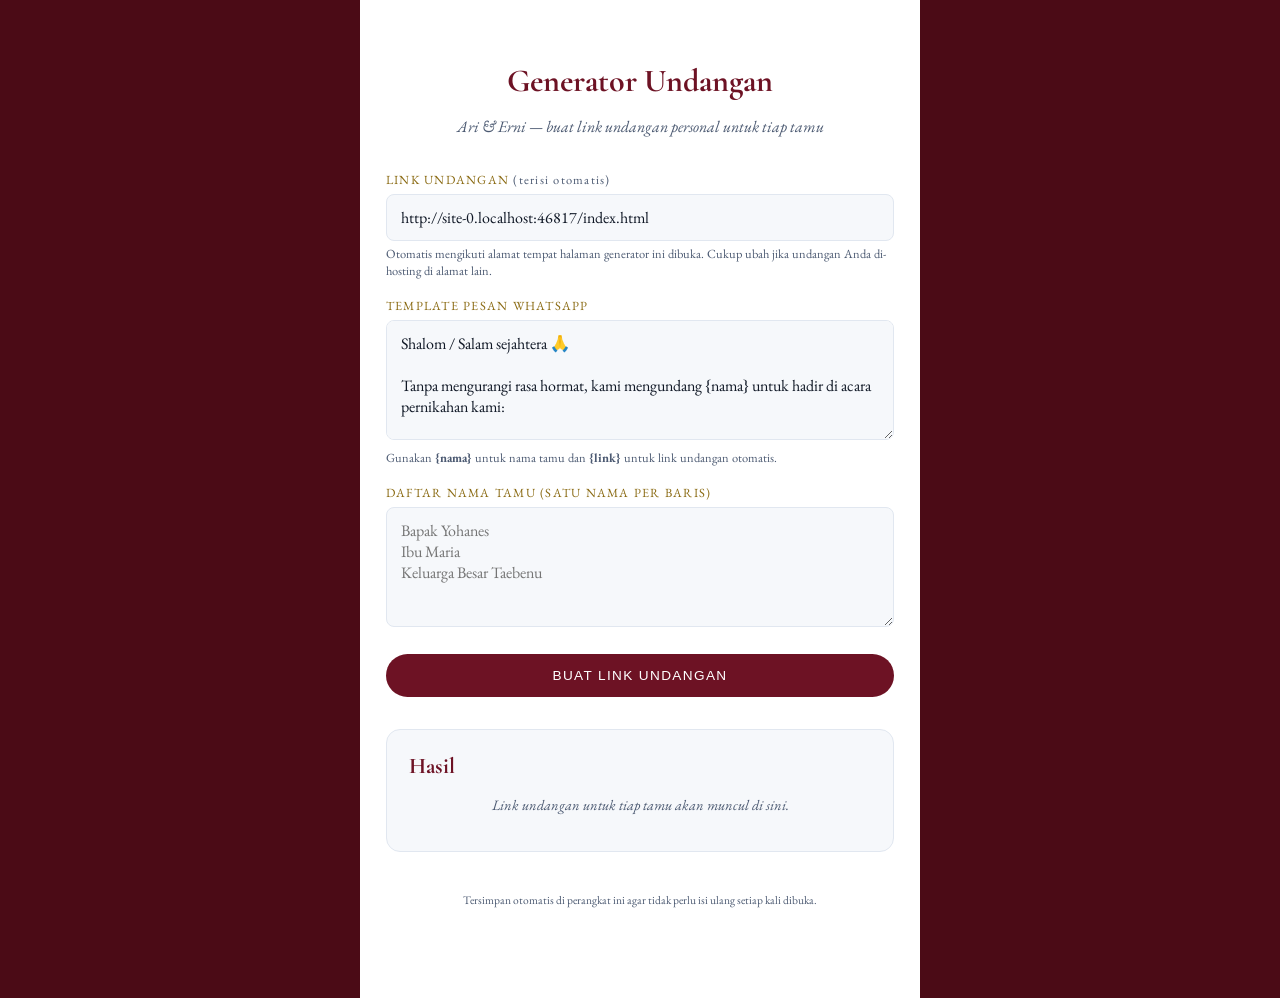
==== generator.html @ a130133c "Add files via upload" ====
<!DOCTYPE html>
<html lang="id">
<head>
<meta charset="UTF-8">
<meta name="viewport" content="width=device-width, initial-scale=1">
<title>Generator Undangan — Ari &amp; Erni</title>
<link rel="preconnect" href="https://fonts.googleapis.com">
<link href="https://fonts.googleapis.com/css2?family=Cormorant+Garamond:wght@600;700&family=EB+Garamond:wght@400;500&display=swap" rel="stylesheet">
<style>
  :root{
    --maroon-deep:#4B0B16; --maroon-mid:#6D1224;
    --cream:#FFFFFF; --cream-soft:#F6F8FB; --cream-line:#E1E7F0;
    --gold:#D4AF37; --gold-bright:#F2D98A; --gold-deep:#8A6A12;
    --ink:#101826; --ink-soft:#4C5A72;
    --font-display:'Cormorant Garamond',serif; --font-body:'EB Garamond',serif;
  }
  *{ box-sizing:border-box; }
  body{
    margin:0; font-family:var(--font-body); background:var(--maroon-deep); color:var(--ink);
    min-height:100vh;
  }
  .wrap{ max-width:560px; margin:0 auto; background:var(--cream); min-height:100vh; padding:40px 26px 80px; }
  h1{ font-family:var(--font-display); text-align:center; color:var(--maroon-mid); font-size:2rem; margin-bottom:4px; }
  .sub{ text-align:center; color:var(--ink-soft); font-style:italic; margin-bottom:34px; }
  label{ font-size:.78rem; letter-spacing:.1em; text-transform:uppercase; color:var(--gold-deep); display:block; margin:18px 0 6px; }
  input, textarea{
    width:100%; font-family:var(--font-body); font-size:1rem;
    padding:12px 14px; border:1px solid var(--cream-line); border-radius:8px; background:var(--cream-soft); color:var(--ink);
  }
  textarea{ min-height:120px; resize:vertical; }
  .hint{ font-size:.78rem; color:var(--ink-soft); margin-top:4px; }
  .card{
    background:var(--cream-soft); border:1px solid var(--cream-line); border-radius:14px;
    padding:22px; margin-top:32px;
  }
  .card h2{ font-family:var(--font-display); color:var(--maroon-mid); margin:0 0 6px; font-size:1.4rem; }
  .result-list{ display:flex; flex-direction:column; gap:14px; margin-top:18px; }
  .result-item{
    background:var(--cream); border:1px solid var(--cream-line); border-radius:10px; padding:14px 16px;
  }
  .result-item .name{ font-family:var(--font-display); font-size:1.15rem; color:var(--maroon-mid); }
  .result-item .link{
    display:block; font-size:.82rem; color:var(--ink-soft); word-break:break-all; margin:6px 0 12px;
  }
  .btn-row{ display:flex; gap:8px; flex-wrap:wrap; }
  .btn{
    display:inline-flex; align-items:center; gap:8px; text-decoration:none; cursor:pointer;
    font-size:.8rem; letter-spacing:.04em; padding:9px 16px; border-radius:999px; border:1px solid transparent;
  }
  .btn-wa{ background:#25D366; color:#fff; }
  .btn-copy{ background:transparent; border-color:var(--maroon-mid); color:var(--maroon-mid); }
  .btn-copy.copied{ background:var(--gold); border-color:var(--gold); color:var(--maroon-deep); }
  .btn-generate{
    width:100%; margin-top:22px; background:var(--maroon-mid); color:var(--cream); border:none;
    padding:14px; border-radius:999px; font-size:.85rem; letter-spacing:.1em; text-transform:uppercase; cursor:pointer;
  }
  .empty{ text-align:center; color:var(--ink-soft); font-style:italic; font-size:.9rem; margin-top:16px; }
  .footer-note{ text-align:center; font-size:.72rem; color:var(--ink-soft); margin-top:40px; }
</style>
</head>
<body>
<div class="wrap">
  <h1>Generator Undangan</h1>
  <p class="sub">Ari &amp; Erni — buat link undangan personal untuk tiap tamu</p>

  <label for="baseUrl">Link Undangan <span id="autoTag" style="text-transform:none;font-weight:normal;color:var(--ink-soft);">(terisi otomatis)</span></label>
  <input id="baseUrl" type="url" placeholder="https://undangan-ari-erni.com/index.html">
  <div class="hint">Otomatis mengikuti alamat tempat halaman generator ini dibuka. Cukup ubah jika undangan Anda di-hosting di alamat lain.</div>

  <label for="waMessage">Template Pesan WhatsApp</label>
  <textarea id="waMessage">Shalom / Salam sejahtera 🙏

Tanpa mengurangi rasa hormat, kami mengundang {nama} untuk hadir di acara pernikahan kami:

*Ari & Erni*

Berikut link undangan digital kami, mohon kiranya {nama} berkenan membuka untuk info lengkap acara:
{link}

Merupakan suatu kehormatan dan kebahagiaan bagi kami apabila {nama} berkenan hadir dan memberikan doa restu.

Terima kasih 🙏🤍</textarea>
  <div class="hint">Gunakan <b>{nama}</b> untuk nama tamu dan <b>{link}</b> untuk link undangan otomatis.</div>

  <label for="guestNames">Daftar Nama Tamu (satu nama per baris)</label>
  <textarea id="guestNames" placeholder="Bapak Yohanes&#10;Ibu Maria&#10;Keluarga Besar Taebenu"></textarea>

  <button class="btn-generate" id="generateBtn" type="button">Buat Link Undangan</button>

  <div class="card">
    <h2>Hasil</h2>
    <div id="results">
      <p class="empty">Link undangan untuk tiap tamu akan muncul di sini.</p>
    </div>
  </div>

  <p class="footer-note">Tersimpan otomatis di perangkat ini agar tidak perlu isi ulang setiap kali dibuka.</p>
</div>

<script>
  // =====================================================================
  // GANTI DI SINI kalau ingin mengunci link undangan secara pasti.
  // Contoh: "https://websitesaya.github.io/Undangan_Ari_Erni/index.html"
  // Kosongkan ("") kalau ingin link dideteksi otomatis dari alamat halaman
  // generator ini dibuka (biasanya sudah benar dengan sendirinya).
  // =====================================================================
  const DEFAULT_INVITATION_URL = "";

  const baseUrlEl = document.getElementById("baseUrl");
  const waMessageEl = document.getElementById("waMessage");
  const guestNamesEl = document.getElementById("guestNames");
  const resultsEl = document.getElementById("results");
  const generateBtn = document.getElementById("generateBtn");

  // Simpan preferensi di perangkat ini (localStorage) — aman untuk file statis biasa.
  const STORAGE_KEY = "cv_invite_generator_v1";

  // Deteksi otomatis link index.html berdasarkan alamat generator.html ini dibuka.
  // Contoh: https://domain.com/folder/generator.html -> https://domain.com/folder/index.html
  function detectBaseUrl(){
    const here = window.location.href.split(/[?#]/)[0]; // buang query/hash
    if (/generator\.html$/i.test(here)) {
      return here.replace(/generator\.html$/i, "index.html");
    }
    // fallback: ganti file terakhir di path dengan index.html
    return here.replace(/[^/]*$/, "index.html");
  }

  function restore(){
    let saved = {};
    try{ saved = JSON.parse(localStorage.getItem(STORAGE_KEY) || "{}"); }catch(e){}

    const autoUrl = detectBaseUrl();
    const isLocalFile = autoUrl.startsWith("file://");

    // Urutan prioritas link undangan:
    // 1) DEFAULT_INVITATION_URL kalau diisi di atas (paling pasti)
    // 2) link yang pernah diubah manual oleh pengguna
    // 3) deteksi otomatis dari alamat generator.html ini dibuka
    if (DEFAULT_INVITATION_URL) {
      baseUrlEl.value = DEFAULT_INVITATION_URL;
    } else if (saved.baseUrlIsCustom && saved.baseUrl) {
      baseUrlEl.value = saved.baseUrl;
    } else {
      baseUrlEl.value = isLocalFile ? (saved.baseUrl || "") : autoUrl;
    }
    document.getElementById("autoTag").style.display =
      (!DEFAULT_INVITATION_URL && !saved.baseUrlIsCustom && !isLocalFile) ? "inline" : "none";

    if (saved.waMessage) waMessageEl.value = saved.waMessage;
    if (saved.guestNames) guestNamesEl.value = saved.guestNames;
  }
  function persist(){
    const autoUrl = detectBaseUrl();
    localStorage.setItem(STORAGE_KEY, JSON.stringify({
      baseUrl: baseUrlEl.value,
      baseUrlIsCustom: baseUrlEl.value.trim() !== autoUrl,
      waMessage: waMessageEl.value,
      guestNames: guestNamesEl.value
    }));
    document.getElementById("autoTag").style.display = (baseUrlEl.value.trim() === autoUrl) ? "inline" : "none";
  }
  restore();

  generateBtn.addEventListener("click", () => {
    persist();
    const base = baseUrlEl.value.trim();
    const template = waMessageEl.value;
    const names = guestNamesEl.value.split("\n").map(n => n.trim()).filter(Boolean);

    if (!base) { alert("Isi dulu link undangan (base URL) di atas."); return; }
    if (!names.length) { alert("Isi minimal satu nama tamu."); return; }

    resultsEl.innerHTML = names.map((name, i) => {
      const link = `${base}${base.includes("?") ? "&" : "?"}to=${encodeURIComponent(name)}`;
      const text = template.replaceAll("{nama}", name).replaceAll("{link}", link);
      const waLink = `https://wa.me/?text=${encodeURIComponent(text)}`;
      return `
        <div class="result-item">
          <div class="name">${name}</div>
          <span class="link" id="link-${i}">${link}</span>
          <div class="btn-row">
            <a class="btn btn-wa" href="${waLink}" target="_blank" rel="noopener">
              <svg width="15" height="15" viewBox="0 0 24 24" fill="currentColor"><path d="M12.04 2C6.58 2 2.13 6.45 2.13 11.91c0 1.75.46 3.45 1.32 4.95L2 22l5.29-1.39a9.9 9.9 0 004.75 1.21h.01c5.46 0 9.9-4.45 9.9-9.91C21.96 6.45 17.5 2 12.04 2zm5.8 14.14c-.24.68-1.4 1.32-1.93 1.4-.5.08-1.12.11-1.8-.11a10.6 10.6 0 01-1.9-.71c-1.9-.83-3.36-2.35-4.28-3.62-.5-.68-.85-1.5-.85-2.34 0-.82.42-1.5.86-1.94.2-.2.44-.24.6-.24h.44c.15 0 .35-.02.53.42.2.5.68 1.73.74 1.86.06.13.1.28.02.44-.08.16-.13.26-.26.4-.13.13-.27.3-.38.4-.13.13-.27.27-.12.53.15.26.68 1.1 1.46 1.79 1 .89 1.85 1.16 2.11 1.29.26.13.42.11.57-.07.16-.18.68-.79.86-1.06.18-.27.36-.22.6-.13.26.08 1.6.75 1.87.89.26.13.44.2.5.31.06.13.06.71-.18 1.39z"/></svg>
              Bagikan via WhatsApp
            </a>
            <button class="btn btn-copy" onclick="copyLink('${link.replace(/'/g,"\\'")}', this)">Salin Link</button>
          </div>
        </div>`;
    }).join("");
  });

  function copyLink(link, btn){
    navigator.clipboard.writeText(link).then(() => {
      const original = btn.textContent;
      btn.textContent = "Tersalin!";
      btn.classList.add("copied");
      setTimeout(() => { btn.textContent = original; btn.classList.remove("copied"); }, 1600);
    });
  }

  [baseUrlEl, waMessageEl, guestNamesEl].forEach(el => el.addEventListener("change", persist));
</script>
</body>
</html>
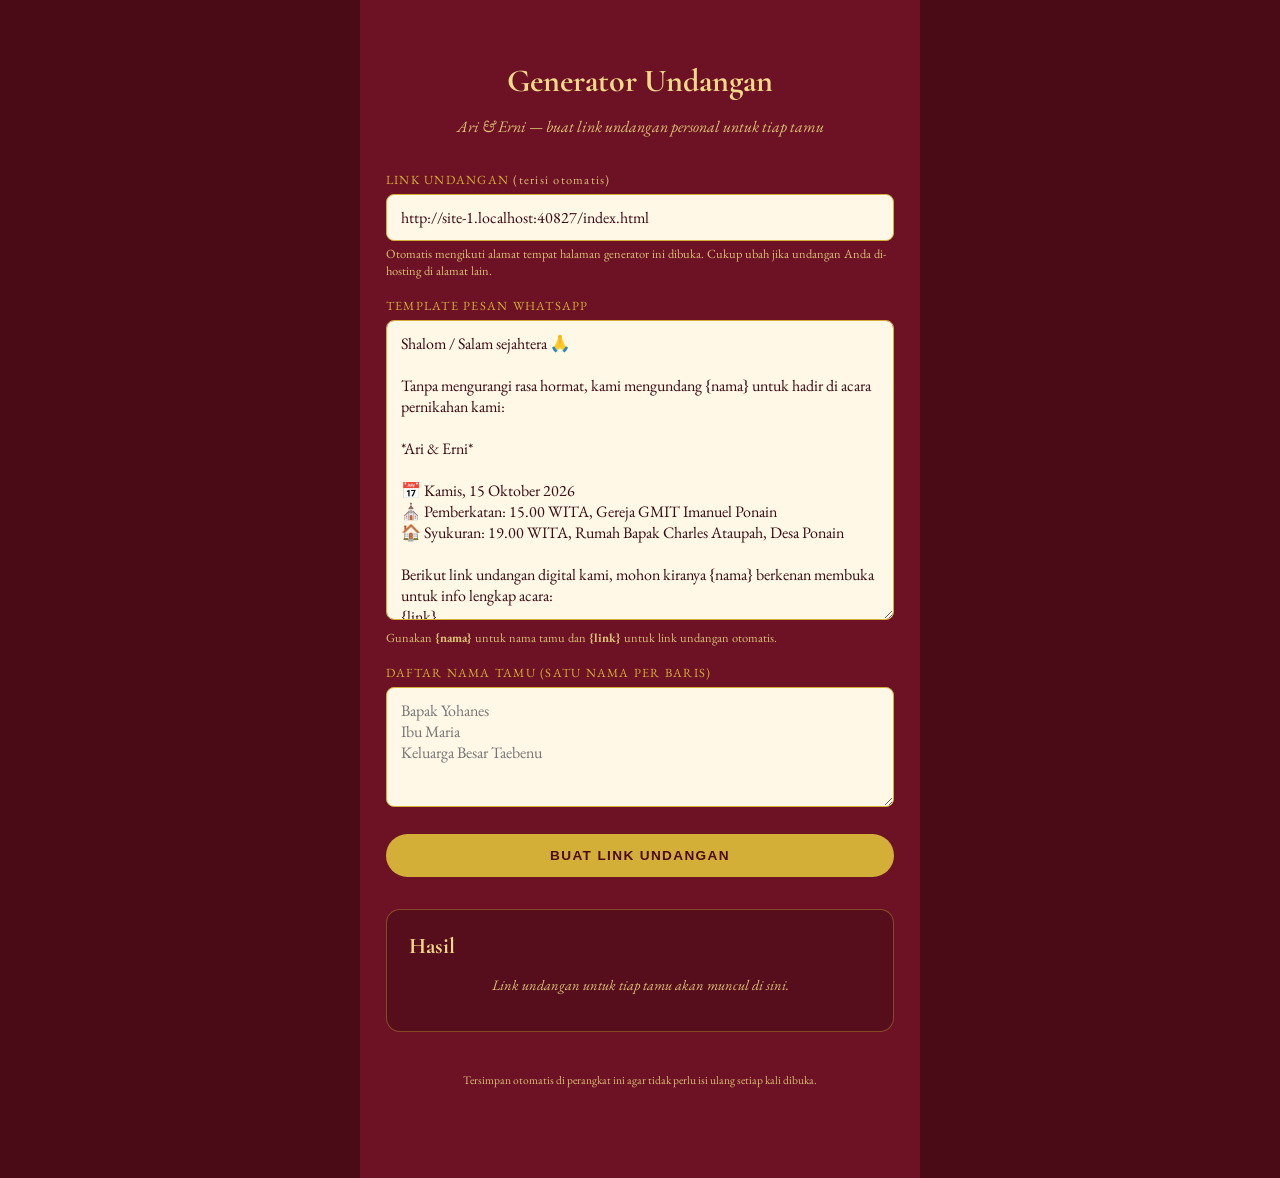
==== commit 67a71c60: "Update generator.html" ====
--- a/generator.html
+++ b/generator.html
@@ -9,38 +9,38 @@
 <style>
   :root{
     --maroon-deep:#4B0B16; --maroon-mid:#6D1224;
-    --cream:#FFFFFF; --cream-soft:#F6F8FB; --cream-line:#E1E7F0;
-    --gold:#D4AF37; --gold-bright:#F2D98A; --gold-deep:#8A6A12;
-    --ink:#101826; --ink-soft:#4C5A72;
+    --gold:#D4AF37; --gold-bright:#F2D98A; --gold-soft:#D9BE74;
+    --line:rgba(212,175,55,.38);
+    --field-bg:#FFF8E6; --field-ink:#3A0A12;
     --font-display:'Cormorant Garamond',serif; --font-body:'EB Garamond',serif;
   }
   *{ box-sizing:border-box; }
   body{
-    margin:0; font-family:var(--font-body); background:var(--maroon-deep); color:var(--ink);
+    margin:0; font-family:var(--font-body); background:var(--maroon-deep); color:var(--gold-bright);
     min-height:100vh;
   }
-  .wrap{ max-width:560px; margin:0 auto; background:var(--cream); min-height:100vh; padding:40px 26px 80px; }
-  h1{ font-family:var(--font-display); text-align:center; color:var(--maroon-mid); font-size:2rem; margin-bottom:4px; }
-  .sub{ text-align:center; color:var(--ink-soft); font-style:italic; margin-bottom:34px; }
-  label{ font-size:.78rem; letter-spacing:.1em; text-transform:uppercase; color:var(--gold-deep); display:block; margin:18px 0 6px; }
+  .wrap{ max-width:560px; margin:0 auto; background:var(--maroon-mid); min-height:100vh; padding:40px 26px 80px; }
+  h1{ font-family:var(--font-display); text-align:center; color:var(--gold-bright); font-size:2rem; margin-bottom:4px; }
+  .sub{ text-align:center; color:var(--gold-soft); font-style:italic; margin-bottom:34px; }
+  label{ font-size:.78rem; letter-spacing:.1em; text-transform:uppercase; color:var(--gold); display:block; margin:18px 0 6px; }
   input, textarea{
     width:100%; font-family:var(--font-body); font-size:1rem;
-    padding:12px 14px; border:1px solid var(--cream-line); border-radius:8px; background:var(--cream-soft); color:var(--ink);
+    padding:12px 14px; border:1px solid var(--gold); border-radius:8px; background:var(--field-bg); color:var(--field-ink);
   }
   textarea{ min-height:120px; resize:vertical; }
-  .hint{ font-size:.78rem; color:var(--ink-soft); margin-top:4px; }
+  .hint{ font-size:.78rem; color:var(--gold-soft); margin-top:4px; }
   .card{
-    background:var(--cream-soft); border:1px solid var(--cream-line); border-radius:14px;
+    background:rgba(0,0,0,.2); border:1px solid var(--line); border-radius:14px;
     padding:22px; margin-top:32px;
   }
-  .card h2{ font-family:var(--font-display); color:var(--maroon-mid); margin:0 0 6px; font-size:1.4rem; }
+  .card h2{ font-family:var(--font-display); color:var(--gold-bright); margin:0 0 6px; font-size:1.4rem; }
   .result-list{ display:flex; flex-direction:column; gap:14px; margin-top:18px; }
   .result-item{
-    background:var(--cream); border:1px solid var(--cream-line); border-radius:10px; padding:14px 16px;
-  }
-  .result-item .name{ font-family:var(--font-display); font-size:1.15rem; color:var(--maroon-mid); }
+    background:rgba(0,0,0,.25); border:1px solid var(--line); border-radius:10px; padding:14px 16px; margin-top:14px;
+  }
+  .result-item .name{ font-family:var(--font-display); font-size:1.15rem; color:var(--gold-bright); }
   .result-item .link{
-    display:block; font-size:.82rem; color:var(--ink-soft); word-break:break-all; margin:6px 0 12px;
+    display:block; font-size:.82rem; color:var(--gold-soft); word-break:break-all; margin:6px 0 12px;
   }
   .btn-row{ display:flex; gap:8px; flex-wrap:wrap; }
   .btn{
@@ -48,14 +48,14 @@
     font-size:.8rem; letter-spacing:.04em; padding:9px 16px; border-radius:999px; border:1px solid transparent;
   }
   .btn-wa{ background:#25D366; color:#fff; }
-  .btn-copy{ background:transparent; border-color:var(--maroon-mid); color:var(--maroon-mid); }
+  .btn-copy{ background:transparent; border-color:var(--gold); color:var(--gold-bright); }
   .btn-copy.copied{ background:var(--gold); border-color:var(--gold); color:var(--maroon-deep); }
   .btn-generate{
-    width:100%; margin-top:22px; background:var(--maroon-mid); color:var(--cream); border:none;
+    width:100%; margin-top:22px; background:var(--gold); color:var(--maroon-deep); border:none; font-weight:600;
     padding:14px; border-radius:999px; font-size:.85rem; letter-spacing:.1em; text-transform:uppercase; cursor:pointer;
   }
-  .empty{ text-align:center; color:var(--ink-soft); font-style:italic; font-size:.9rem; margin-top:16px; }
-  .footer-note{ text-align:center; font-size:.72rem; color:var(--ink-soft); margin-top:40px; }
+  .empty{ text-align:center; color:var(--gold-soft); font-style:italic; font-size:.9rem; margin-top:16px; }
+  .footer-note{ text-align:center; font-size:.72rem; color:var(--gold-soft); margin-top:40px; }
 </style>
 </head>
 <body>
@@ -63,16 +63,20 @@
   <h1>Generator Undangan</h1>
   <p class="sub">Ari &amp; Erni — buat link undangan personal untuk tiap tamu</p>
 
-  <label for="baseUrl">Link Undangan <span id="autoTag" style="text-transform:none;font-weight:normal;color:var(--ink-soft);">(terisi otomatis)</span></label>
+  <label for="baseUrl">Link Undangan <span id="autoTag" style="text-transform:none;font-weight:normal;color:var(--gold-soft);">(terisi otomatis)</span></label>
   <input id="baseUrl" type="url" placeholder="https://undangan-ari-erni.com/index.html">
   <div class="hint">Otomatis mengikuti alamat tempat halaman generator ini dibuka. Cukup ubah jika undangan Anda di-hosting di alamat lain.</div>
 
   <label for="waMessage">Template Pesan WhatsApp</label>
-  <textarea id="waMessage">Shalom / Salam sejahtera 🙏
+  <textarea id="waMessage" style="min-height:300px;">Shalom / Salam sejahtera 🙏
 
 Tanpa mengurangi rasa hormat, kami mengundang {nama} untuk hadir di acara pernikahan kami:
 
 *Ari & Erni*
+
+📅 Kamis, 15 Oktober 2026
+⛪ Pemberkatan: 15.00 WITA, Gereja GMIT Imanuel Ponain
+🏠 Syukuran: 19.00 WITA, Rumah Bapak Charles Ataupah, Desa Ponain
 
 Berikut link undangan digital kami, mohon kiranya {nama} berkenan membuka untuk info lengkap acara:
 {link}
@@ -113,7 +117,7 @@
   const generateBtn = document.getElementById("generateBtn");
 
   // Simpan preferensi di perangkat ini (localStorage) — aman untuk file statis biasa.
-  const STORAGE_KEY = "cv_invite_generator_v1";
+  const STORAGE_KEY = "cv_invite_generator_ari_erni_v1";
 
   // Deteksi otomatis link index.html berdasarkan alamat generator.html ini dibuka.
   // Contoh: https://domain.com/folder/generator.html -> https://domain.com/folder/index.html
